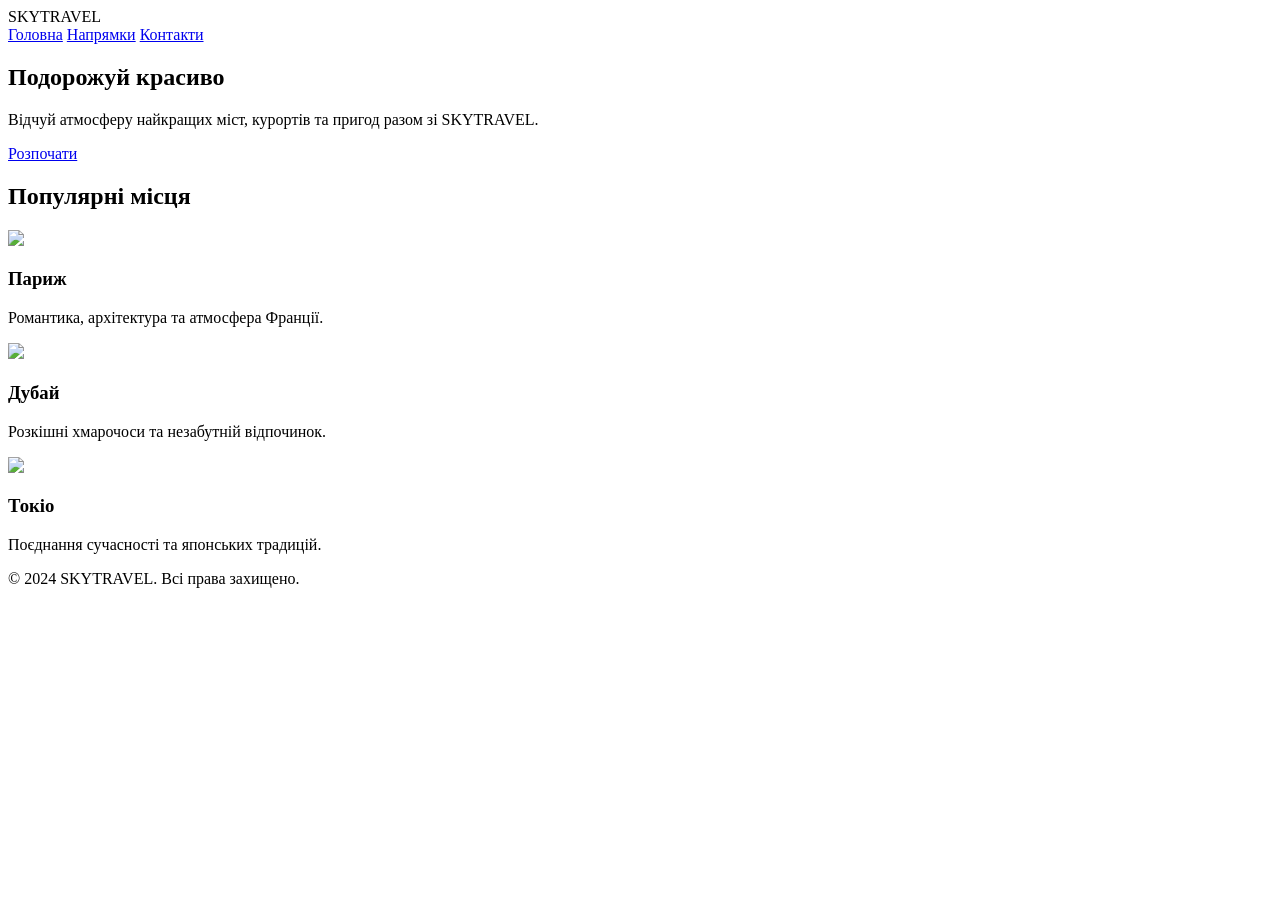
==== index.html @ 15371884 "Update and rename index.html.txt to index.html" ====
<!-- index.html -->

<!DOCTYPE html>
<html lang="uk">

<head>
    <meta charset="UTF-8">
    <meta name="viewport" content="width=device-width, initial-scale=1.0">
    <title>SkyTravel — Головна</title>

    <link rel="stylesheet" href="style.css">

    <link rel="preconnect" href="https://fonts.googleapis.com">

    <link href="https://fonts.googleapis.com/css2?family=Montserrat:wght@300;400;500;600;700&display=swap" rel="stylesheet">
</head>

<body>

<header class="header">

    <div class="logo">
        SKYTRAVEL
    </div>

    <nav class="nav">
        <a href="index.html">Головна</a>
        <a href="destinations.html">Напрямки</a>
        <a href="contact.html">Контакти</a>
    </nav>

</header>

<section class="hero">

    <div class="hero-overlay"></div>

    <div class="hero-content">

        <h1>
            Подорожуй красиво
        </h1>

        <p>
            Відчуй атмосферу найкращих міст,
            курортів та пригод разом зі SKYTRAVEL.
        </p>

        <a href="destinations.html" class="btn">
            Розпочати
        </a>

    </div>

</section>

<section class="popular">

    <h2>
        Популярні місця
    </h2>

    <div class="popular-container">

        <div class="popular-card">

            <img src="https://images.unsplash.com/photo-1499856871958-5b9627545d1a">

            <div class="popular-info">

                <h3>Париж</h3>

                <p>
                    Романтика, архітектура та атмосфера Франції.
                </p>

            </div>

        </div>

        <div class="popular-card">

            <img src="https://images.unsplash.com/photo-1512100356356-de1b84283e18">

            <div class="popular-info">

                <h3>Дубай</h3>

                <p>
                    Розкішні хмарочоси та незабутній відпочинок.
                </p>

            </div>

        </div>

        <div class="popular-card">

            <img src="https://images.unsplash.com/photo-1540959733332-eab4deabeeaf">

            <div class="popular-info">

                <h3>Токіо</h3>

                <p>
                    Поєднання сучасності та японських традицій.
                </p>

            </div>

        </div>

    </div>

</section>

<footer class="footer">

    <p>
        © 2024 SKYTRAVEL. Всі права захищено.
    </p>

</footer>

</body>

</html>
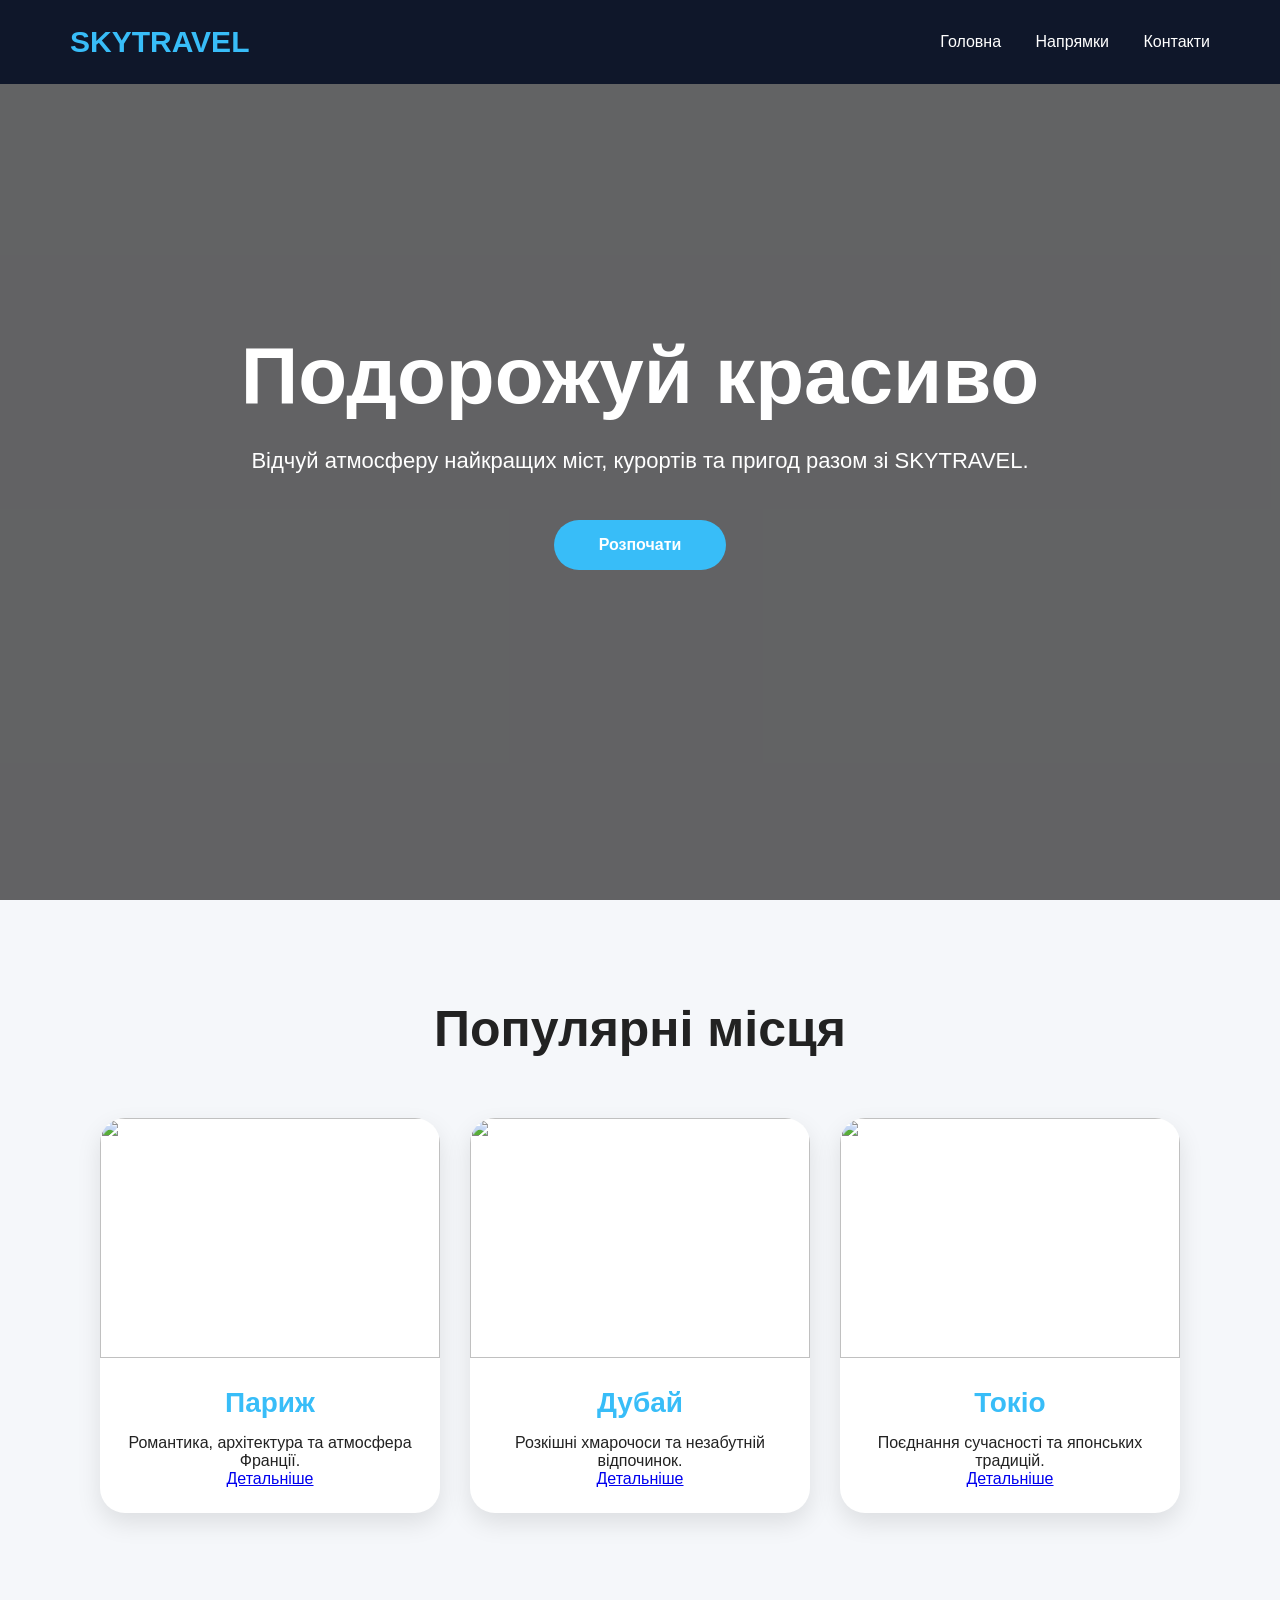
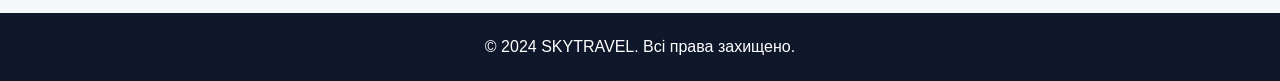
==== commit 4b3e0977: "Update index.html" ====
--- a/index.html
+++ b/index.html
@@ -74,13 +74,17 @@
                     Романтика, архітектура та атмосфера Франції.
                 </p>
 
+                <a href="https://uk.wikipedia.org/wiki/Париж" target="_blank">
+                    Детальніше
+                </a>
+
             </div>
 
         </div>
 
         <div class="popular-card">
 
-            <img src="https://images.unsplash.com/photo-1512100356356-de1b84283e18">
+            <img src="https://images.unsplash.com/photo-1512453979798-5ea266f8880c">
 
             <div class="popular-info">
 
@@ -89,6 +93,10 @@
                 <p>
                     Розкішні хмарочоси та незабутній відпочинок.
                 </p>
+
+                <a href="https://uk.wikipedia.org/wiki/Дубай" target="_blank">
+                    Детальніше
+                </a>
 
             </div>
 
@@ -105,6 +113,10 @@
                 <p>
                     Поєднання сучасності та японських традицій.
                 </p>
+
+                <a href="https://uk.wikipedia.org/wiki/Токіо" target="_blank">
+                    Детальніше
+                </a>
 
             </div>
 
--- a/style.css
+++ b/style.css
@@ -0,0 +1,261 @@
+/* style.css */
+
+*{
+    margin:0;
+    padding:0;
+    box-sizing:border-box;
+}
+
+body{
+    font-family:'Montserrat',sans-serif;
+    background:#f5f7fa;
+    color:#222;
+}
+
+/* HEADER */
+
+.header{
+    width:100%;
+    padding:25px 70px;
+    display:flex;
+    justify-content:space-between;
+    align-items:center;
+    position:fixed;
+    top:0;
+    left:0;
+    z-index:1000;
+    background:#0f172a;
+}
+
+.logo{
+    color:#38bdf8;
+    font-size:30px;
+    font-weight:700;
+}
+
+.nav a{
+    color:white;
+    text-decoration:none;
+    margin-left:30px;
+    transition:0.3s;
+    font-weight:500;
+}
+
+.nav a:hover{
+    color:#38bdf8;
+}
+
+/* HERO */
+
+.hero{
+    width:100%;
+    height:100vh;
+    background:url('https://images.unsplash.com/photo-1500530855697-b586d89ba3ee') center/cover no-repeat;
+    display:flex;
+    justify-content:center;
+    align-items:center;
+    position:relative;
+}
+
+.hero-overlay{
+    position:absolute;
+    width:100%;
+    height:100%;
+    background:rgba(0,0,0,0.6);
+}
+
+.hero-content{
+    position:relative;
+    z-index:2;
+    text-align:center;
+    color:white;
+    width:70%;
+}
+
+.hero-content h1{
+    font-size:80px;
+    margin-bottom:20px;
+}
+
+.hero-content p{
+    font-size:22px;
+    line-height:1.7;
+    margin-bottom:40px;
+}
+
+.btn{
+    display:inline-block;
+    padding:16px 45px;
+    background:#38bdf8;
+    color:white;
+    text-decoration:none;
+    border-radius:50px;
+    font-weight:600;
+    transition:0.3s;
+}
+
+.btn:hover{
+    background:white;
+    color:#38bdf8;
+}
+
+/* POPULAR */
+
+.popular{
+    padding:100px 80px;
+    text-align:center;
+}
+
+.popular h2{
+    font-size:50px;
+    margin-bottom:60px;
+}
+
+.popular-container{
+    display:flex;
+    justify-content:center;
+    gap:30px;
+    flex-wrap:wrap;
+}
+
+.popular-card{
+    width:340px;
+    background:white;
+    border-radius:25px;
+    overflow:hidden;
+    box-shadow:0 10px 25px rgba(0,0,0,0.1);
+    transition:0.4s;
+}
+
+.popular-card:hover{
+    transform:translateY(-10px);
+}
+
+.popular-card img{
+    width:100%;
+    height:240px;
+    object-fit:cover;
+}
+
+.popular-info{
+    padding:25px;
+}
+
+.popular-info h3{
+    margin-bottom:15px;
+    color:#38bdf8;
+    font-size:28px;
+}
+
+/* DESTINATIONS */
+
+.destinations{
+    padding:150px 80px 100px;
+    text-align:center;
+}
+
+.destinations h1{
+    margin-bottom:60px;
+    font-size:55px;
+}
+
+.destination-grid{
+    display:grid;
+    grid-template-columns:repeat(auto-fit,minmax(320px,1fr));
+    gap:35px;
+}
+
+.destination-card{
+    background:white;
+    border-radius:25px;
+    overflow:hidden;
+    box-shadow:0 10px 25px rgba(0,0,0,0.1);
+    transition:0.4s;
+}
+
+.destination-card:hover{
+    transform:scale(1.03);
+}
+
+.destination-card img{
+    width:100%;
+    height:280px;
+    object-fit:cover;
+}
+
+.destination-content{
+    padding:25px;
+}
+
+.destination-content h3{
+    margin-bottom:15px;
+    color:#38bdf8;
+}
+
+/* CONTACT */
+
+.contact{
+    width:100%;
+    min-height:100vh;
+    display:flex;
+    justify-content:center;
+    align-items:center;
+    background:url('https://images.unsplash.com/photo-1493558103817-58b2924bce98') center/cover no-repeat;
+}
+
+.contact-box{
+    width:500px;
+    background:white;
+    padding:50px;
+    border-radius:30px;
+    box-shadow:0 10px 30px rgba(0,0,0,0.2);
+}
+
+.contact-box h1{
+    text-align:center;
+    margin-bottom:30px;
+    color:#0f172a;
+}
+
+form{
+    display:flex;
+    flex-direction:column;
+}
+
+form input,
+form textarea{
+    margin-bottom:20px;
+    padding:15px;
+    border:1px solid #ccc;
+    border-radius:12px;
+    font-size:16px;
+}
+
+form textarea{
+    height:150px;
+    resize:none;
+}
+
+form button{
+    padding:15px;
+    border:none;
+    border-radius:50px;
+    background:#38bdf8;
+    color:white;
+    font-size:18px;
+    cursor:pointer;
+    transition:0.3s;
+}
+
+form button:hover{
+    background:#0f172a;
+}
+
+/* FOOTER */
+
+.footer{
+    background:#0f172a;
+    color:white;
+    text-align:center;
+    padding:25px;
+}
